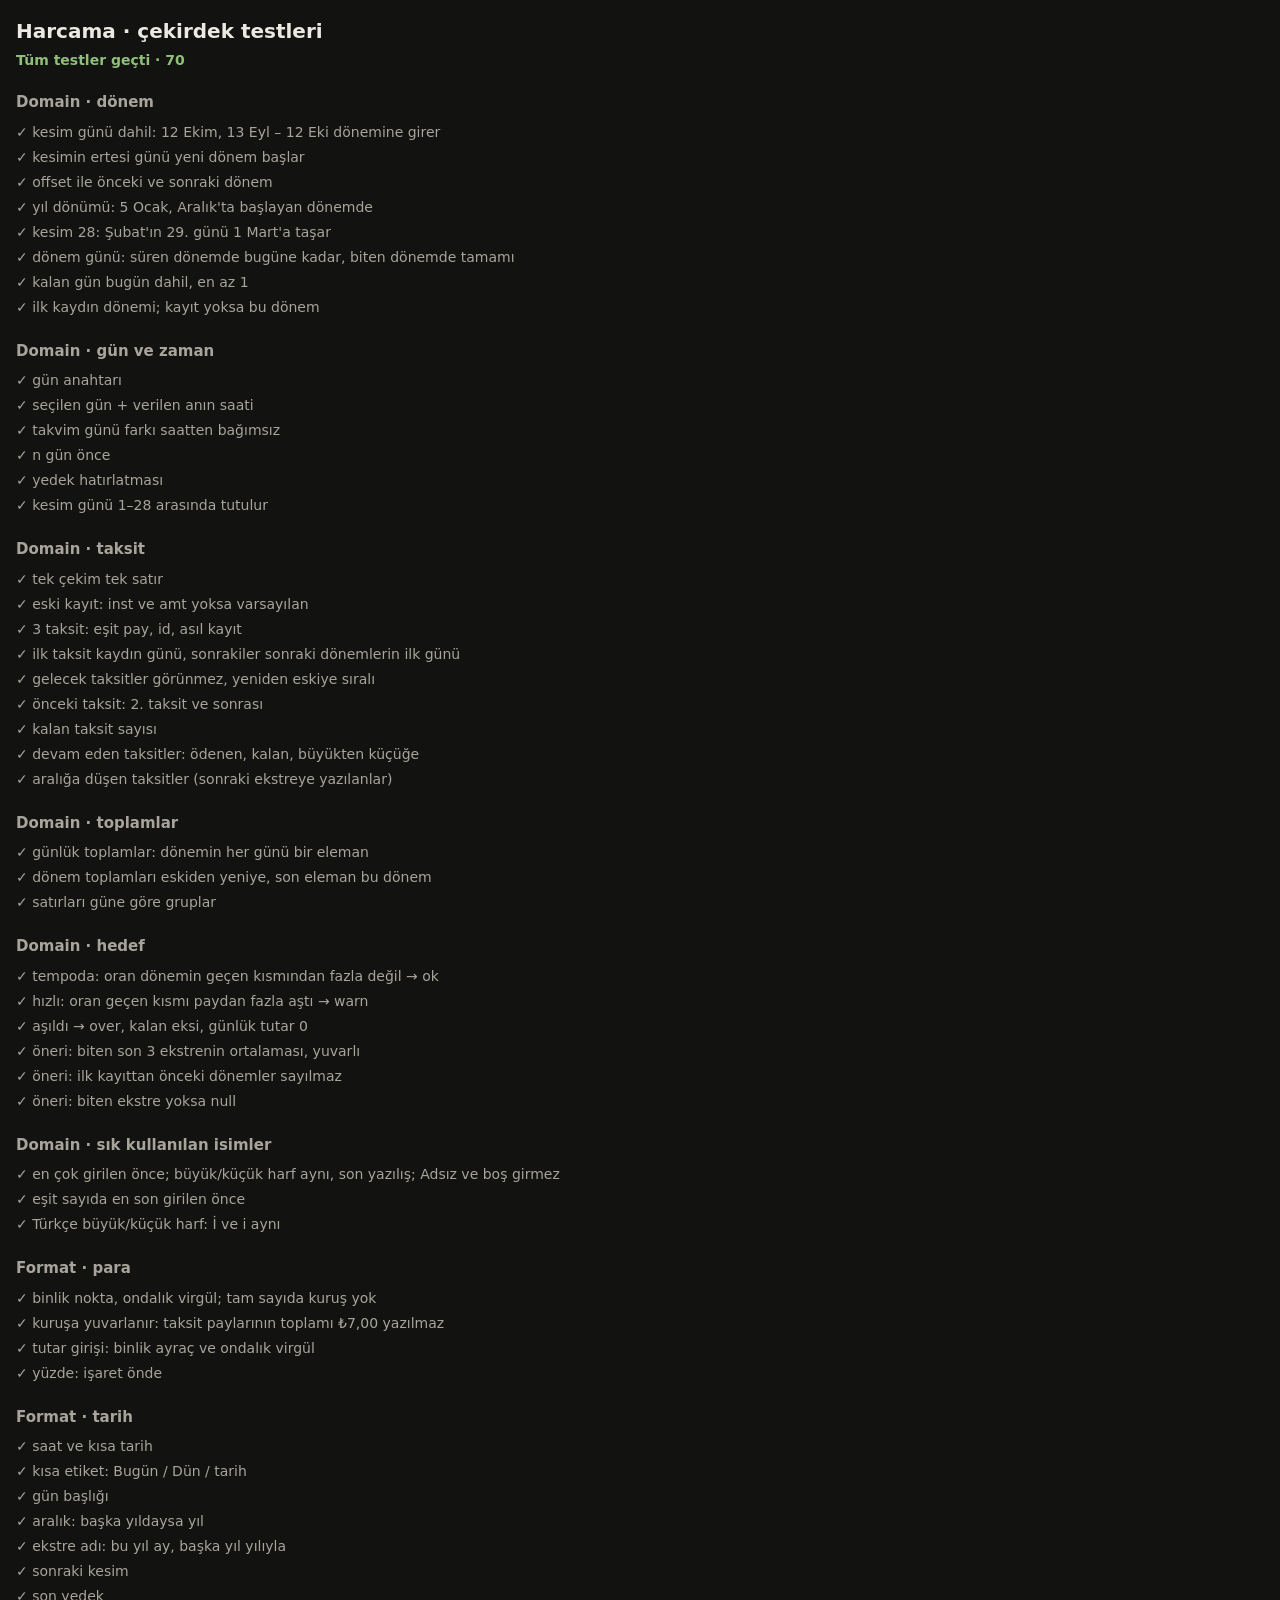
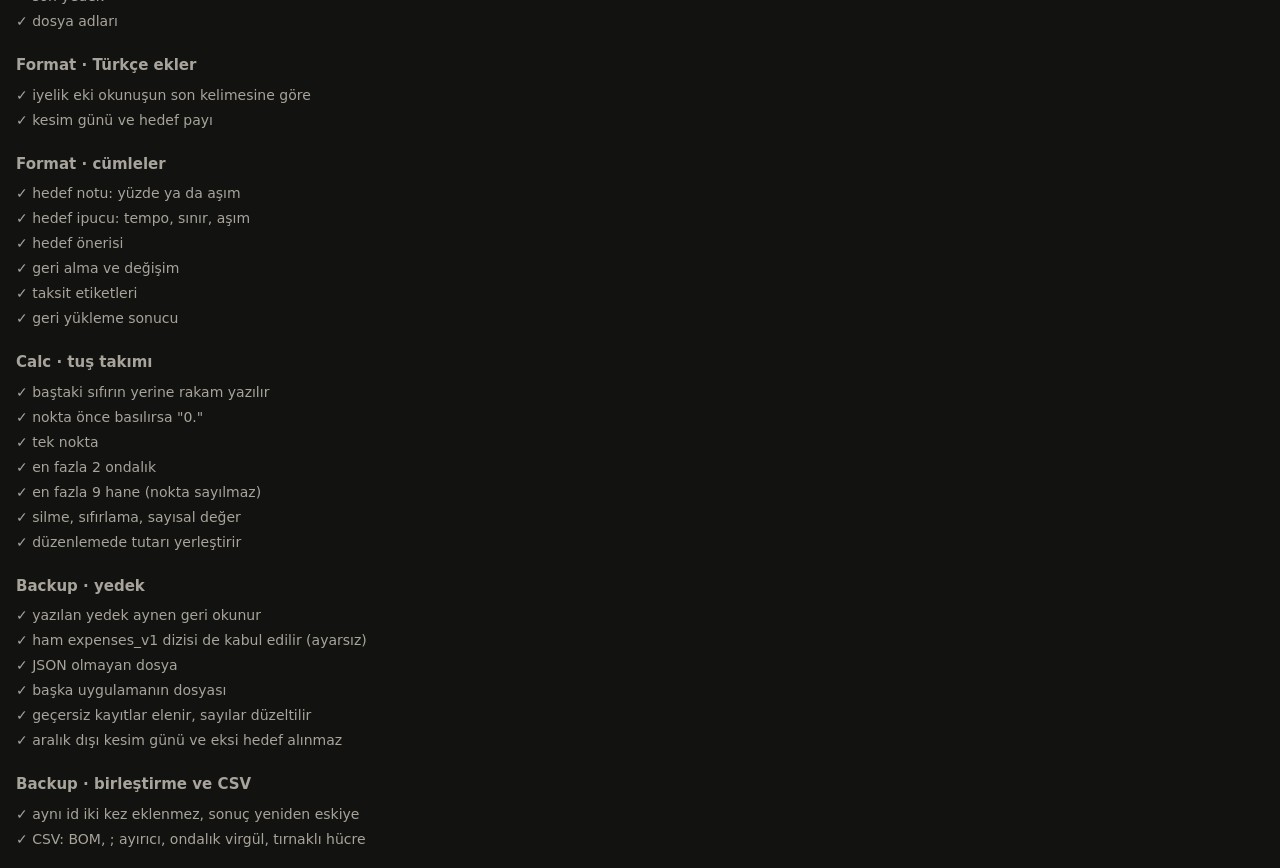
==== tests/index.html @ 104c5cd4 "Çekirdek testleri: tarayıcıda açılan derlemesiz test sayfası (Domain, Format, Calc, Backup; 70 test)" ====
<!DOCTYPE html>
<html lang="tr">
<head>
  <meta charset="UTF-8">
  <meta name="viewport" content="width=device-width, initial-scale=1">
  <title>Testler</title>
  <style>
    body { margin: 0; padding: 16px; background: #121211; color: #ece9e2; font: 14px/1.5 -apple-system, system-ui, sans-serif; }
    h1 { font-size: 20px; margin: 0 0 4px; }
    h2 { font-size: 15px; margin: 20px 0 6px; color: #a8a49b; font-weight: 600; }
    #summary { font-weight: 600; margin-bottom: 8px; }
    .pass { color: #8fbf7a; }
    .fail { color: #ec7b70; }
    #results div { padding: 2px 0; font-variant-numeric: tabular-nums; }
    #results .pass { color: #a8a49b; }
  </style>
</head>
<body>
  <h1>Harcama · çekirdek testleri</h1>
  <div id="summary">Çalışıyor…</div>
  <div id="results"></div>

  <!-- Çekirdek: uygulamadaki sırayla -->
  <script src="../js/core/config.js"></script>
  <script src="../js/core/calc.js"></script>
  <script src="../js/core/domain.js"></script>
  <script src="../js/core/format.js"></script>
  <script src="../js/core/backup.js"></script>

  <script src="runner.js"></script>
  <script src="domain.test.js"></script>
  <script src="format.test.js"></script>
  <script src="calc.test.js"></script>
  <script src="backup.test.js"></script>
  <script>Test.run(document.getElementById('results'));</script>
</body>
</html>
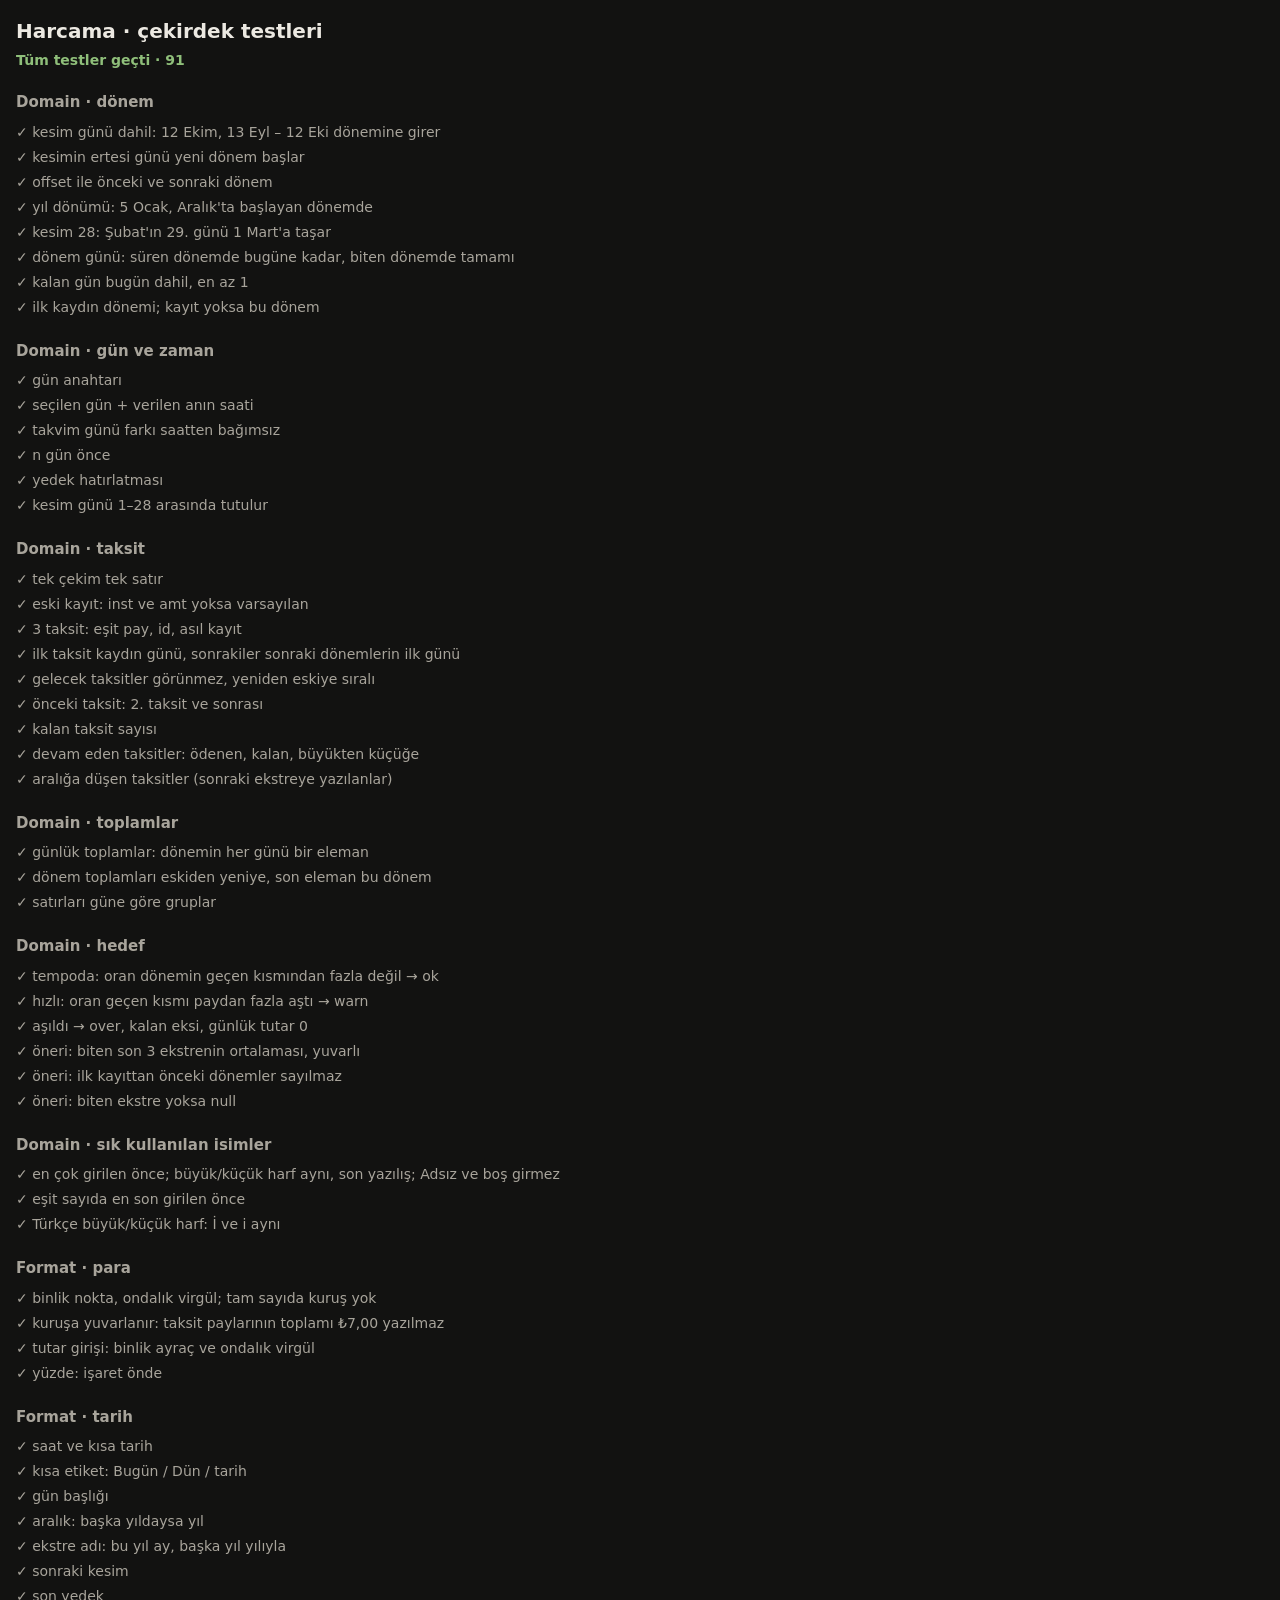
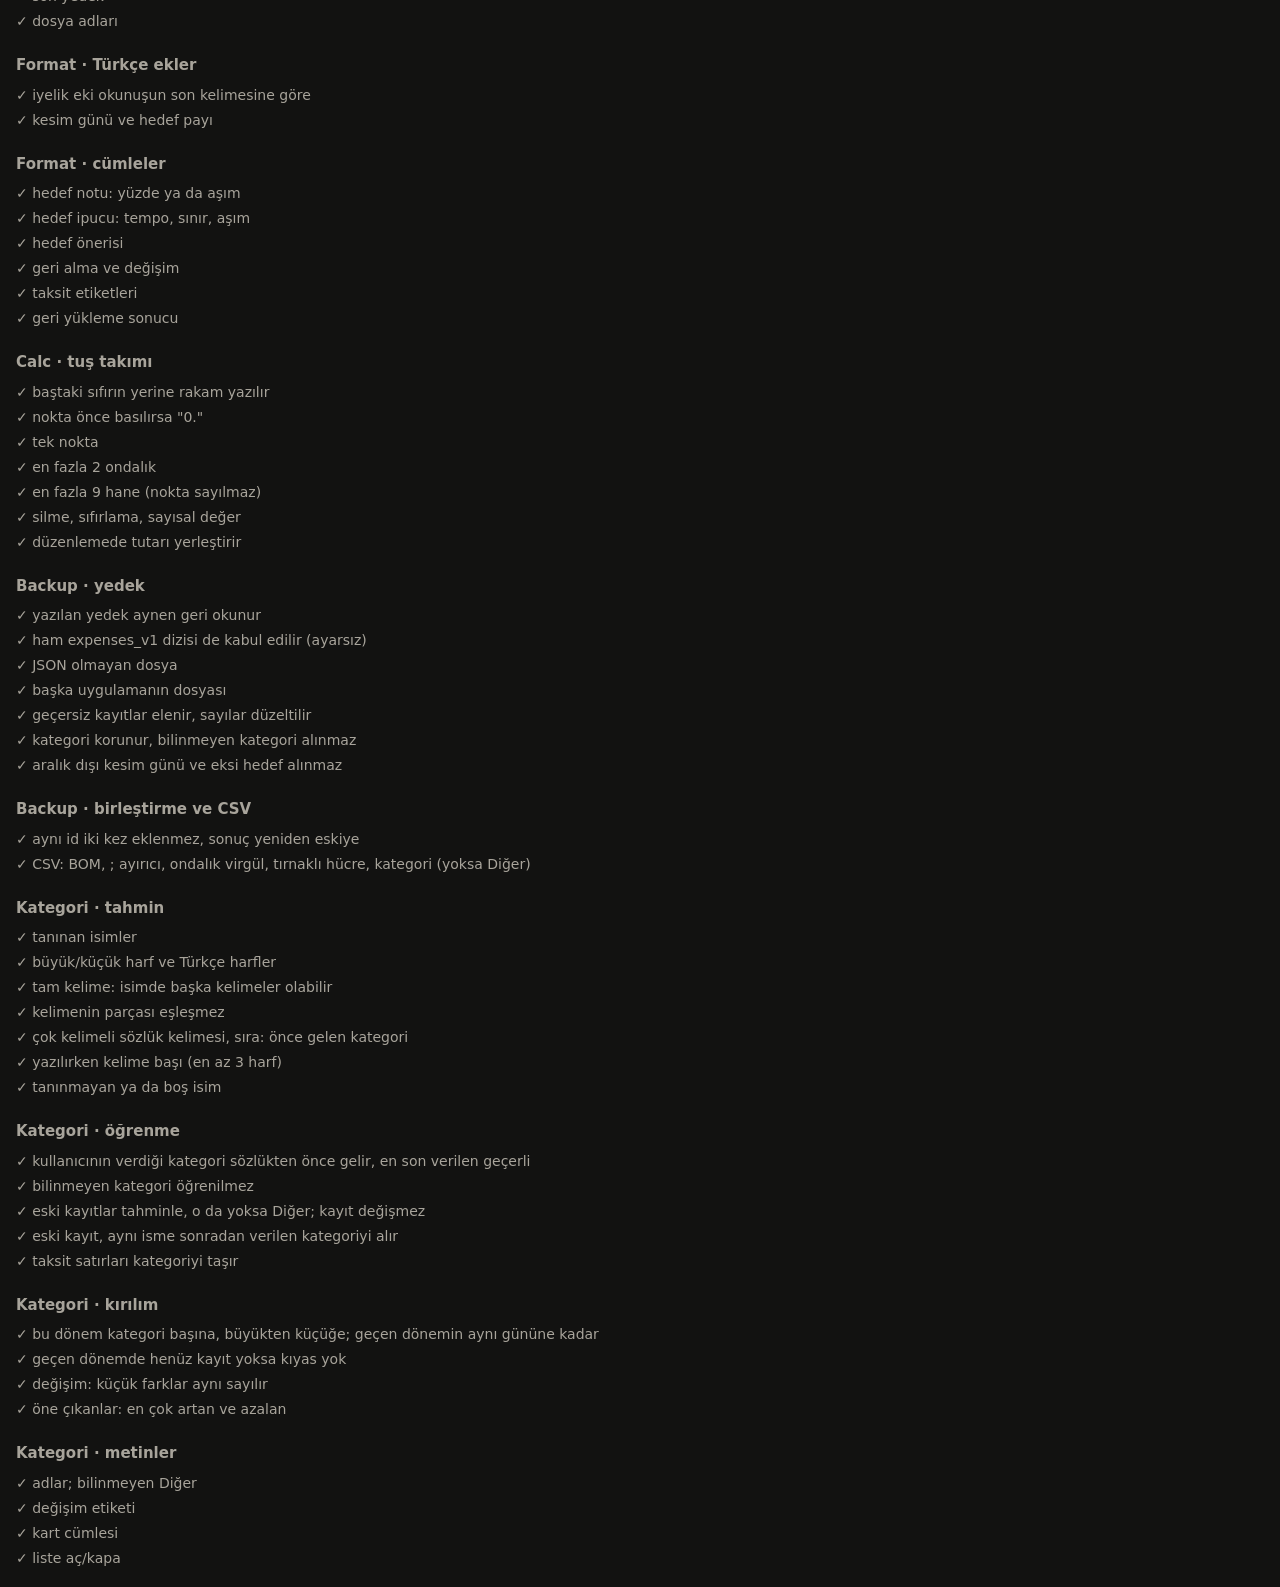
==== commit a6a46c80: "Kategoriler: isimden tahmin (kullanıcının verdiği kategori önce, sonra sözlük), satırda tek renk iko" ====
--- a/tests/index.html
+++ b/tests/index.html
@@ -23,6 +23,7 @@
   <!-- Çekirdek: uygulamadaki sırayla -->
   <script src="../js/core/config.js"></script>
   <script src="../js/core/calc.js"></script>
+  <script src="../js/core/categories.js"></script>
   <script src="../js/core/domain.js"></script>
   <script src="../js/core/format.js"></script>
   <script src="../js/core/backup.js"></script>
@@ -32,6 +33,7 @@
   <script src="format.test.js"></script>
   <script src="calc.test.js"></script>
   <script src="backup.test.js"></script>
+  <script src="category.test.js"></script>
   <script>Test.run(document.getElementById('results'));</script>
 </body>
 </html>
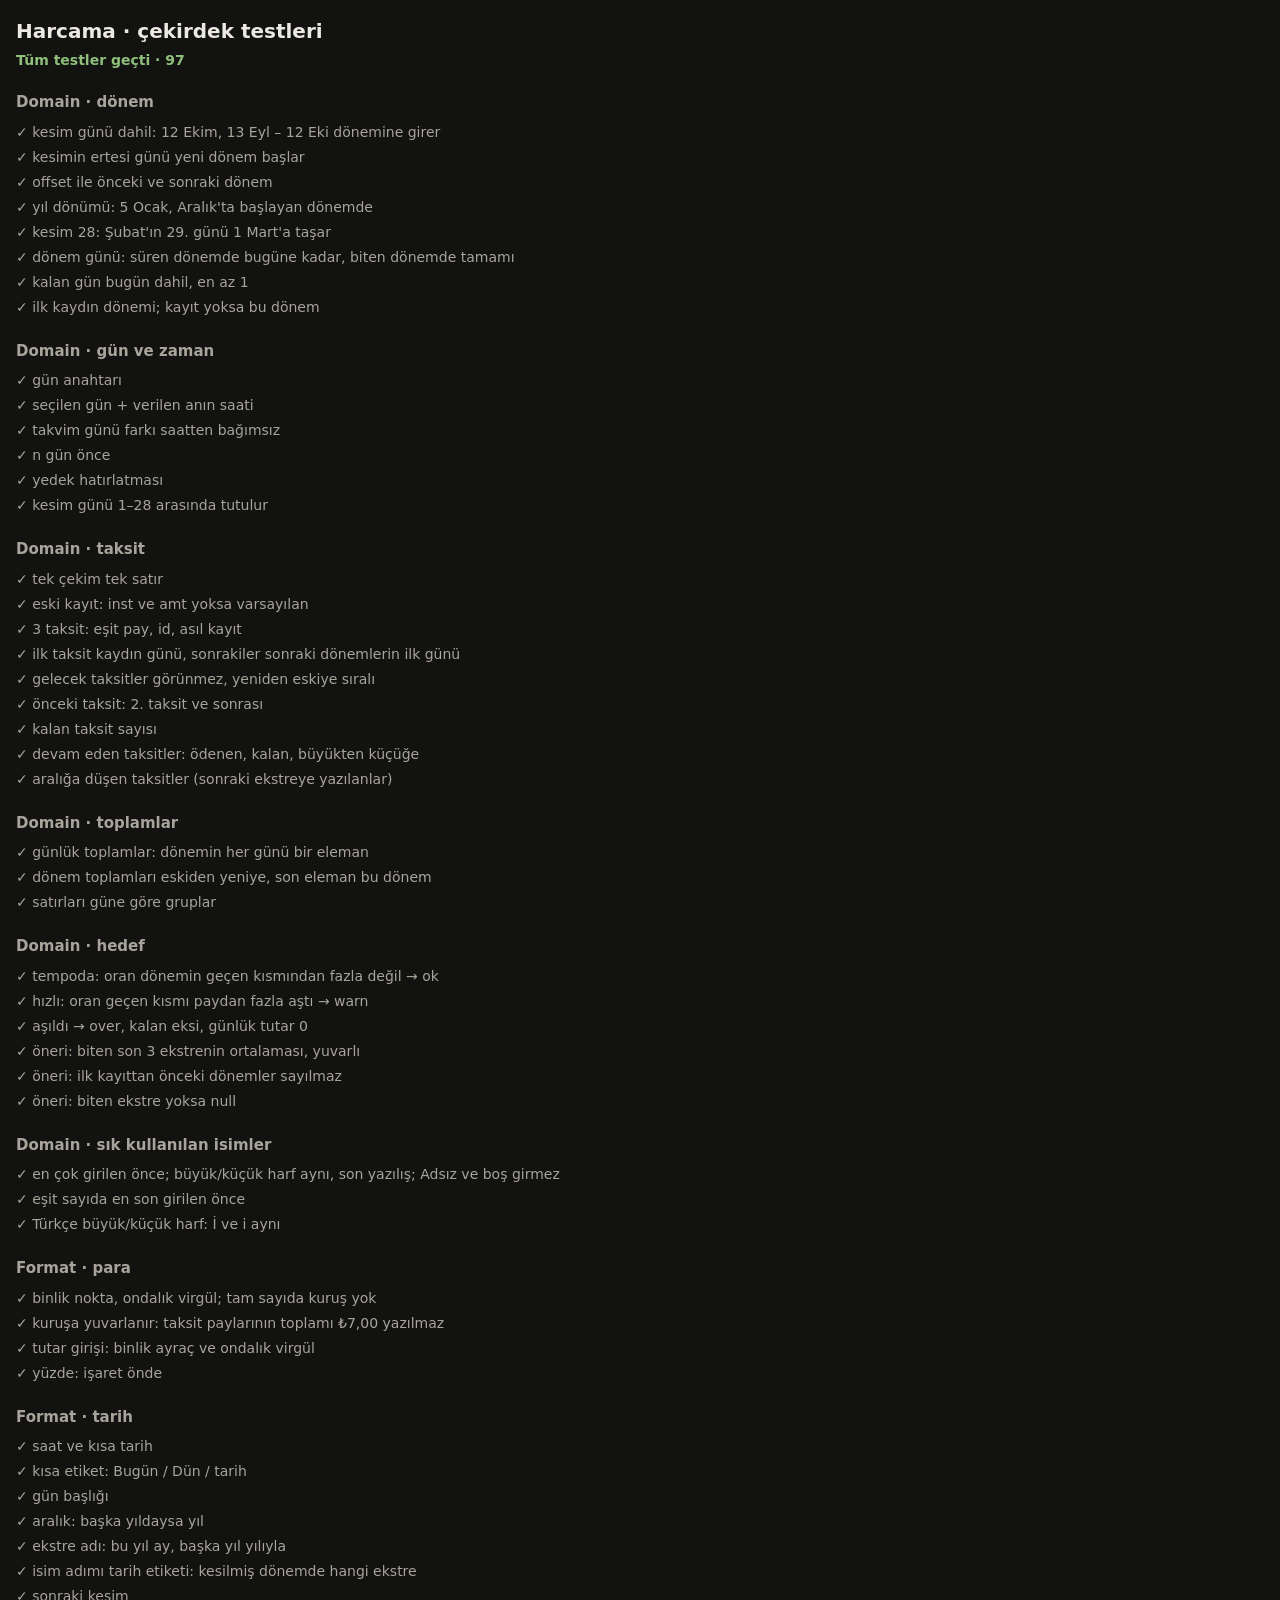
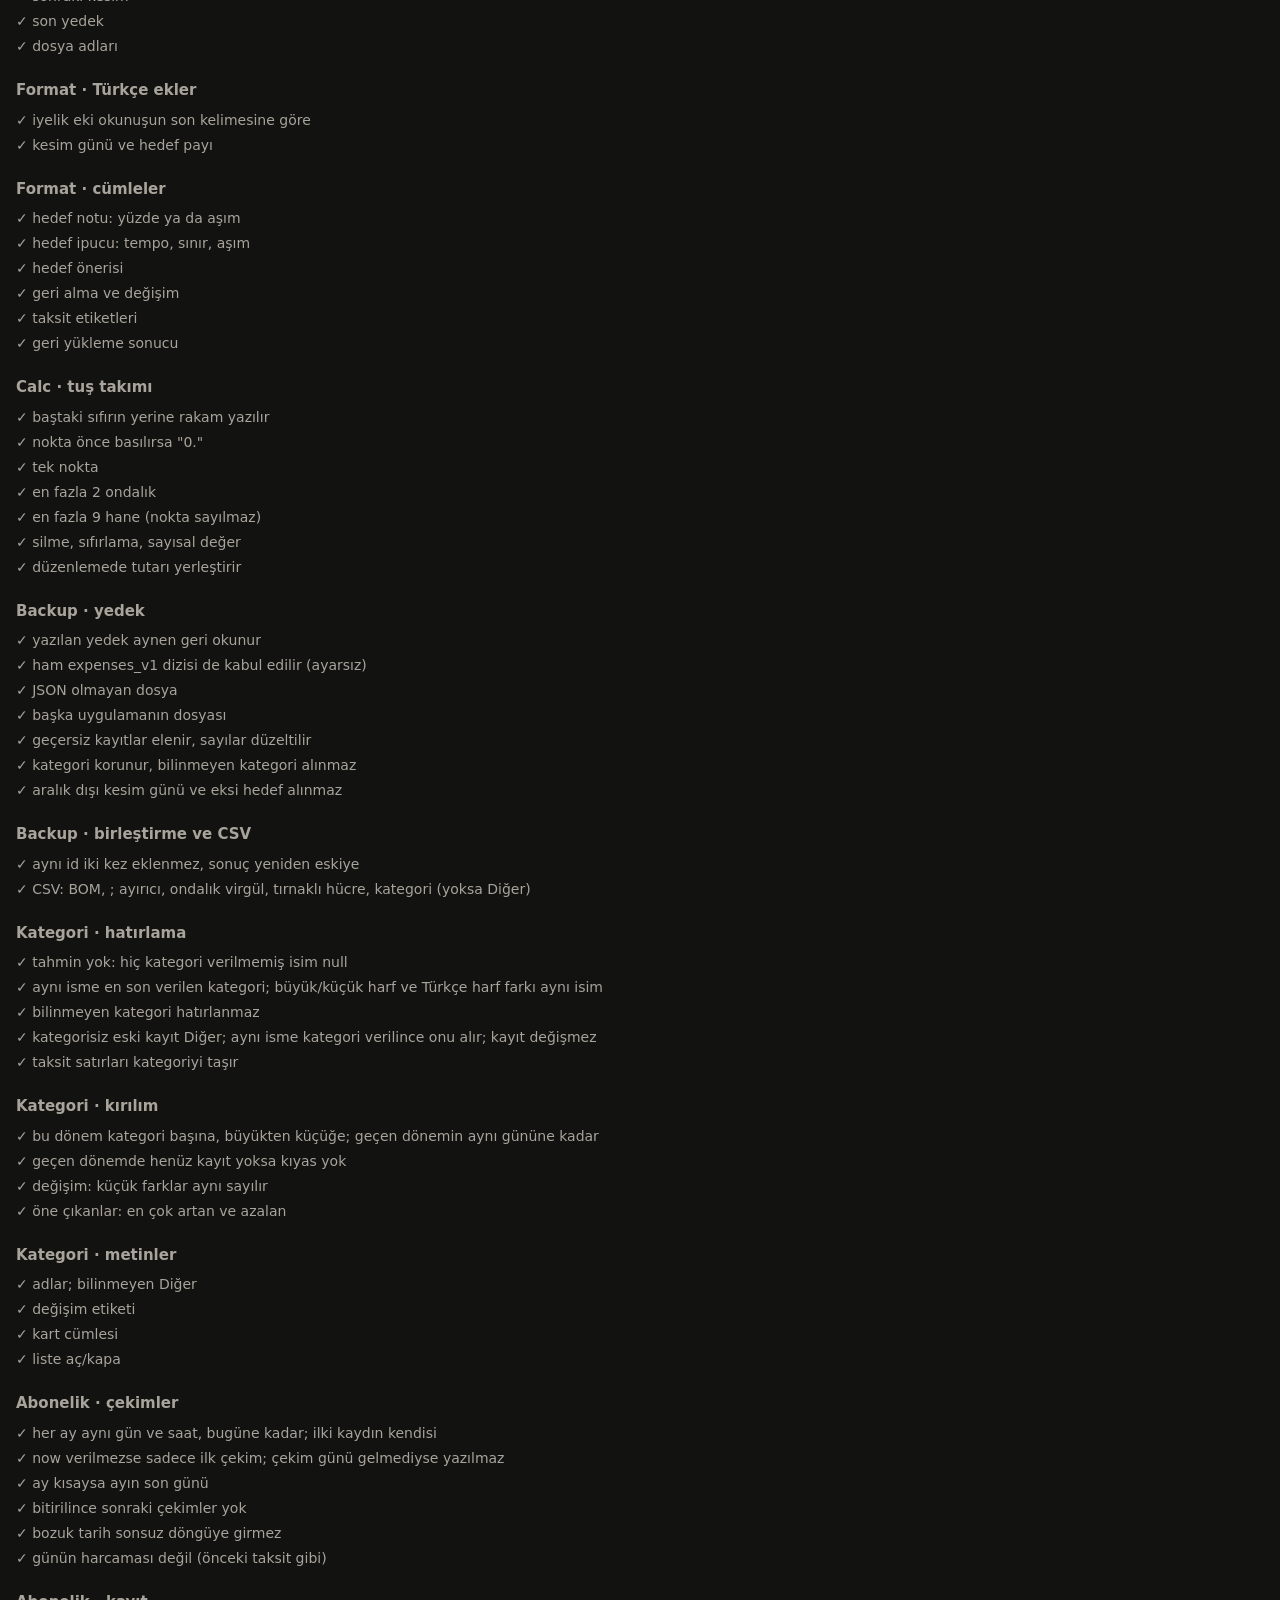
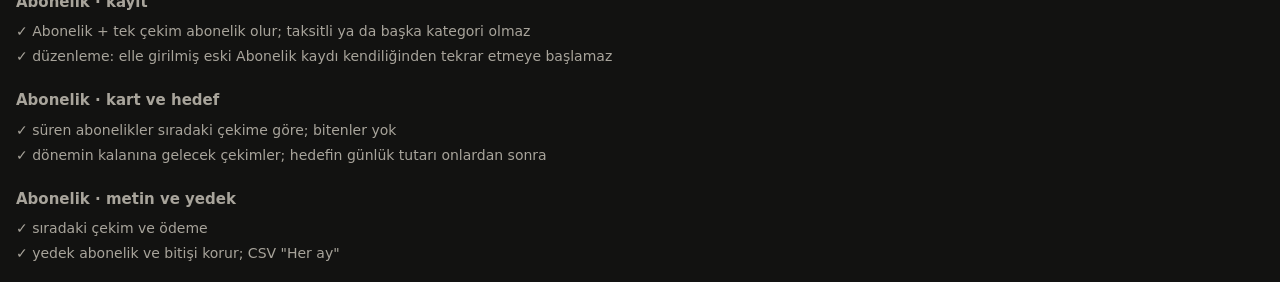
==== commit 1649fc68: "Abonelikler: Abonelik kategorisinde tek çekim kayıt her ay aynı gün kendiliğinden yazılır, detaydan " ====
--- a/tests/index.html
+++ b/tests/index.html
@@ -34,6 +34,7 @@
   <script src="calc.test.js"></script>
   <script src="backup.test.js"></script>
   <script src="category.test.js"></script>
+  <script src="subscription.test.js"></script>
   <script>Test.run(document.getElementById('results'));</script>
 </body>
 </html>
